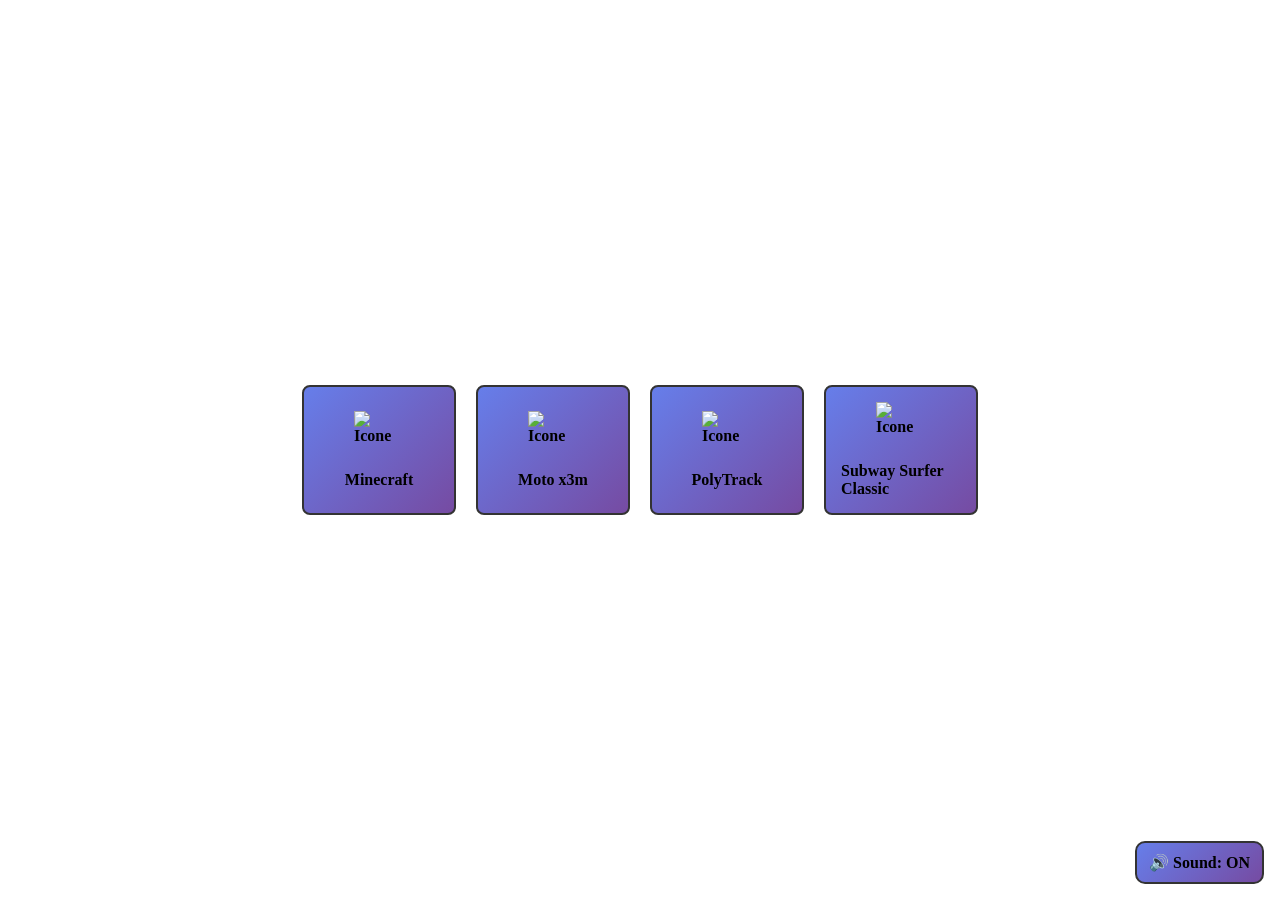
==== index.html @ 9f59fb11 "Upload" ====
<!DOCTYPE html>
<html lang="en">
<html>
    <meta name="viewport" content="width=device-width, initial-scale=1.0">
    <meta charset="utf-8">
    <title>Ponky 2</title>
    <link rel="stylesheet" href="./css/style.css">
<head>
</head>
<body>

    <div class="button-container">
        <a href="./Game/Minecraft/Minecraft.html" class="custom-button">
            <img src="https://th.bing.com/th/id/ODF.G-yNf5Q6NS2Pfz51-Gpd9Q?w=32&h=32&qlt=90&pcl=fffffa&o=6&pid=1.2" alt="Icone">Minecraft
        </a>
        <a href="./Game/Moto x3m/motox3m.html" class="custom-button">
            <img src="https://tse3.mm.bing.net/th/id/OIP.Zp-iGrLQJKifpBeg96e3VQHaHa?w=512&h=512&rs=1&pid=ImgDetMain&o=7&rm=3" alt="Icone">Moto x3m
        </a>
        <a href="./Game/Poly Track/polytrack.html" class="custom-button">
            <img src="https://tse4.mm.bing.net/th/id/OIP.PqbDIlK511xAgIE3h5T9MwHaHa?rs=1&pid=ImgDetMain&o=7&rm=3" alt="Icone">PolyTrack
        </a>
        <a href="./Game/Subway Surfer Classic/subwaysurferclassic.html" class="custom-button">
            <img src="https://tse1.mm.bing.net/th/id/OIP.kHOQ3zf6vvyOAUXDY4wWNwHaHa?rs=1&pid=ImgDetMain&o=7&rm=3" alt="Icone">Subway Surfer Classic
        </a>
    </div>

    <div id="sound-toggle" role="button" aria-label="Turn sound on/off">🔊 Sound: ON</div>

<script src="./js/sound.js"></script>

</body>
</html>
---- css/style.css ----
body {
        display: flex;
        justify-content: center;
        align-items: center;
        height: 100vh;
        margin: 0;
        background-size: cover;
        background-position: center;
        background-repeat: no-repeat;
        background-image: url('https://i.pinimg.com/originals/58/6e/51/586e51559dc40f48cd8ce65af9c1522f.gif');
        user-select: none;
    }

    .button-container {
        display: flex;
        gap: 20px;
    }

    .custom-button {
        display: flex;
        flex-direction: column;
        align-items: center;
        justify-content: center;
        padding: 15px;
        cursor: pointer;
        border: 2px solid #333;
        border-radius: 8px;
        text-decoration: none;
        color: #000;
        font-weight: bold;
        width: 120px;
        background: linear-gradient(135deg, #667eea 0%, #764ba2 100%);
        transition: transform 0.3s ease, background 0.3s ease;
    }

    .custom-button:hover {
        transform: scale(1.1) rotate(5deg);
        background: linear-gradient(135deg, #764ba2 0%, #667eea 100%);
    }

    .custom-button img {
        width: 50px;
        height: 50px;
        margin-bottom: 10px;
    }

    #sound-toggle {
        position: fixed;
        bottom: 16px;
        right: 16px;
        z-index: 9999;
        cursor: pointer;
        border: 2px solid #333;
        border-radius: 10px;
        padding: 10px 12px;
        font-weight: 800;
        color: #000;
        background: linear-gradient(135deg, #667eea 0%, #764ba2 100%);
        backdrop-filter: blur(6px);
        user-select: none;
        transition: transform 0.3s ease, background 0.3s ease;
    }
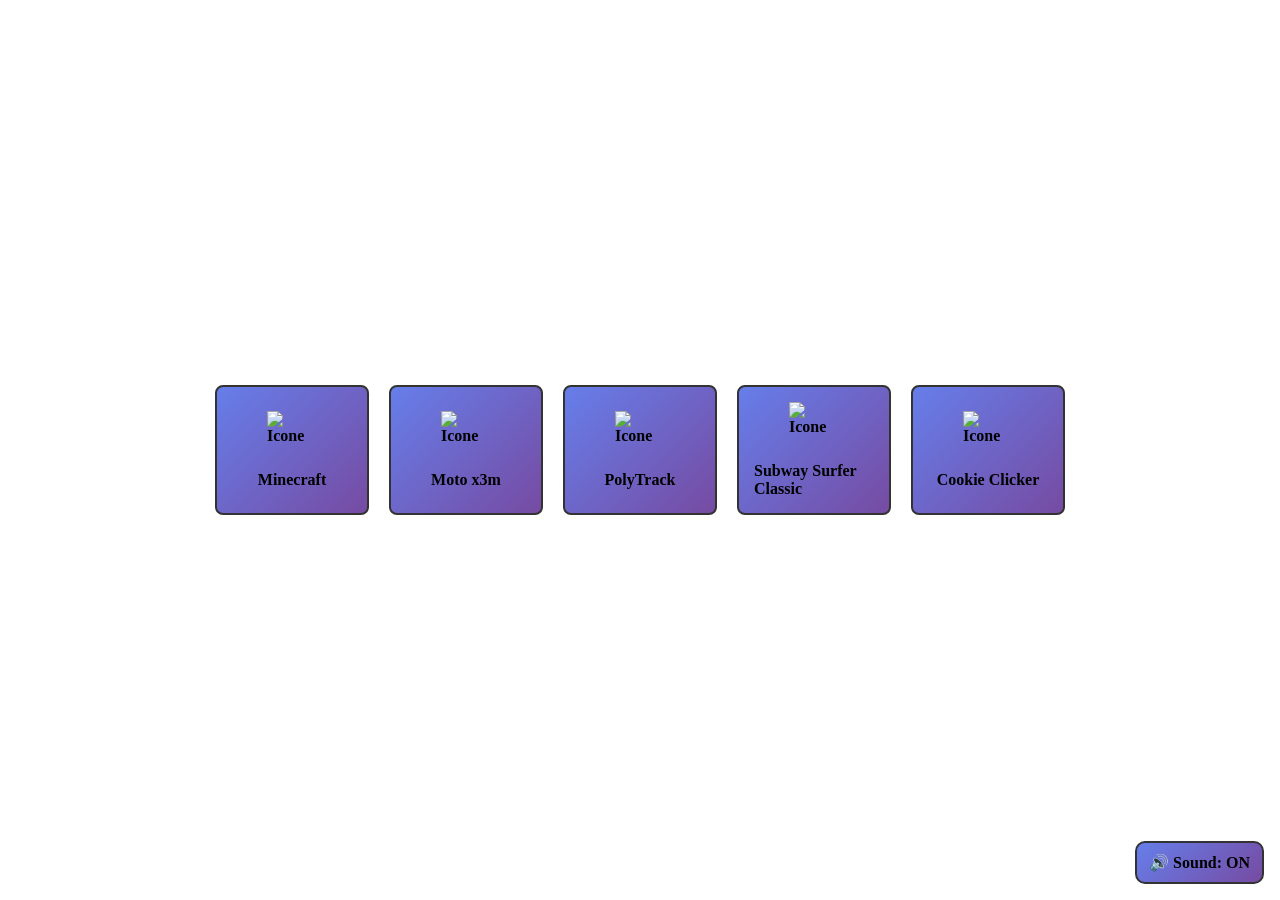
==== commit 8ed9c8d8: "Upload" ====
--- a/index.html
+++ b/index.html
@@ -5,6 +5,7 @@
     <meta charset="utf-8">
     <title>Ponky 2</title>
     <link rel="stylesheet" href="./css/style.css">
+    <link rel="icon" type="image/png" href="./favicon.png">
 <head>
 </head>
 <body>
@@ -22,6 +23,9 @@
         <a href="./Game/Subway Surfer Classic/subwaysurferclassic.html" class="custom-button">
             <img src="https://tse1.mm.bing.net/th/id/OIP.kHOQ3zf6vvyOAUXDY4wWNwHaHa?rs=1&pid=ImgDetMain&o=7&rm=3" alt="Icone">Subway Surfer Classic
         </a>
+        <a href="./Game/Cookie Clicker/cookieclicker.html" class="custom-button">
+            <img src="https://orteil.dashnet.org/cookieclicker/img/favicon.ico" alt="Icone">Cookie Clicker
+        </a>
     </div>
 
     <div id="sound-toggle" role="button" aria-label="Turn sound on/off">🔊 Sound: ON</div>
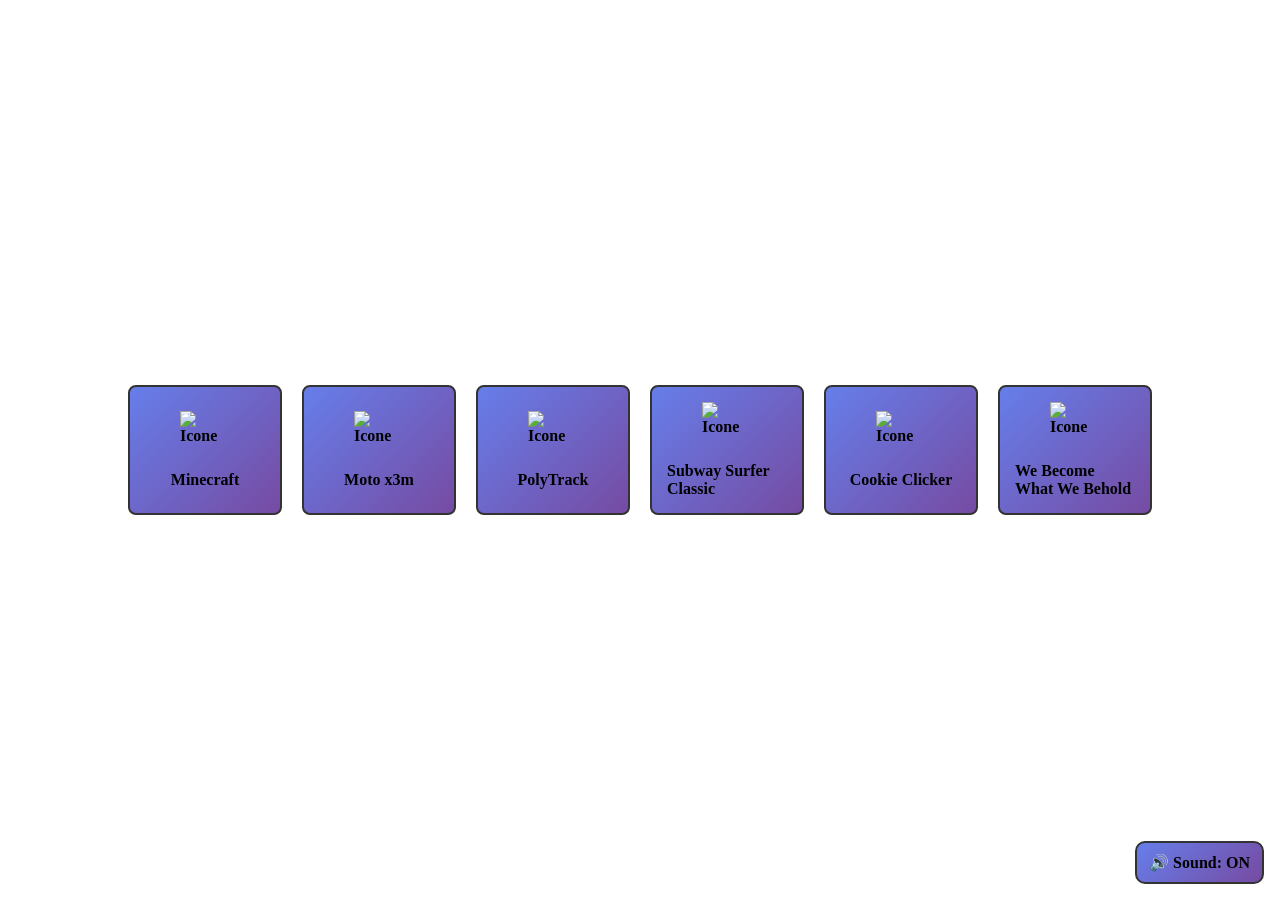
==== commit a736730e: "Upload" ====
--- a/index.html
+++ b/index.html
@@ -26,6 +26,9 @@
         <a href="./Game/Cookie Clicker/cookieclicker.html" class="custom-button">
             <img src="https://orteil.dashnet.org/cookieclicker/img/favicon.ico" alt="Icone">Cookie Clicker
         </a>
+        <a href="./Game/We Become What We Behold/WeBecomeWhatWeBehold.html" class="custom-button">
+            <img src="https://img.itch.zone/aW1hZ2UvOTIxMTUvNDU0MDMxLnBuZw==/32x32%23/xQ4cEL.png" alt="Icone">We Become What We Behold
+        </a>
     </div>
 
     <div id="sound-toggle" role="button" aria-label="Turn sound on/off">🔊 Sound: ON</div>
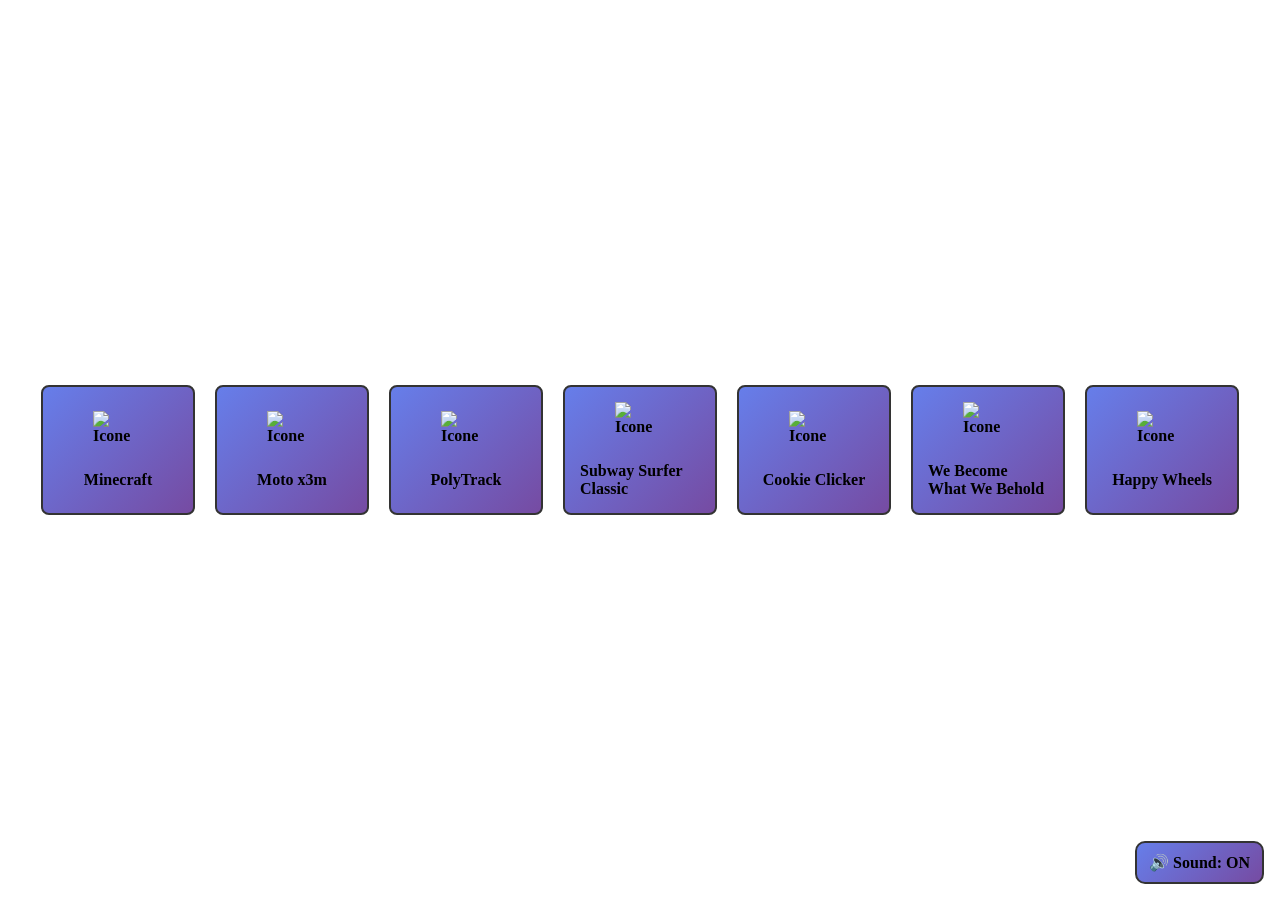
==== commit 258275f7: "Upload" ====
--- a/index.html
+++ b/index.html
@@ -14,20 +14,23 @@
         <a href="./Game/Minecraft/Minecraft.html" class="custom-button">
             <img src="https://th.bing.com/th/id/ODF.G-yNf5Q6NS2Pfz51-Gpd9Q?w=32&h=32&qlt=90&pcl=fffffa&o=6&pid=1.2" alt="Icone">Minecraft
         </a>
-        <a href="./Game/Moto x3m/motox3m.html" class="custom-button">
+        <a href="./Game/Moto x3m/Motox3m.html" class="custom-button">
             <img src="https://tse3.mm.bing.net/th/id/OIP.Zp-iGrLQJKifpBeg96e3VQHaHa?w=512&h=512&rs=1&pid=ImgDetMain&o=7&rm=3" alt="Icone">Moto x3m
         </a>
-        <a href="./Game/Poly Track/polytrack.html" class="custom-button">
+        <a href="./Game/Poly Track/PolyTrack.html" class="custom-button">
             <img src="https://tse4.mm.bing.net/th/id/OIP.PqbDIlK511xAgIE3h5T9MwHaHa?rs=1&pid=ImgDetMain&o=7&rm=3" alt="Icone">PolyTrack
         </a>
-        <a href="./Game/Subway Surfer Classic/subwaysurferclassic.html" class="custom-button">
+        <a href="./Game/Subway Surfer Classic/SubwaySurferClassic.html" class="custom-button">
             <img src="https://tse1.mm.bing.net/th/id/OIP.kHOQ3zf6vvyOAUXDY4wWNwHaHa?rs=1&pid=ImgDetMain&o=7&rm=3" alt="Icone">Subway Surfer Classic
         </a>
-        <a href="./Game/Cookie Clicker/cookieclicker.html" class="custom-button">
+        <a href="./Game/Cookie Clicker/CookieClicker.html" class="custom-button">
             <img src="https://orteil.dashnet.org/cookieclicker/img/favicon.ico" alt="Icone">Cookie Clicker
         </a>
         <a href="./Game/We Become What We Behold/WeBecomeWhatWeBehold.html" class="custom-button">
             <img src="https://img.itch.zone/aW1hZ2UvOTIxMTUvNDU0MDMxLnBuZw==/32x32%23/xQ4cEL.png" alt="Icone">We Become What We Behold
+        </a>
+        <a href="./Game/Happy Wheels/HappyWheels.html" class="custom-button">
+            <img src="https://totaljerkface.com/img/favicon.ico" alt="Icone">Happy Wheels
         </a>
     </div>
 
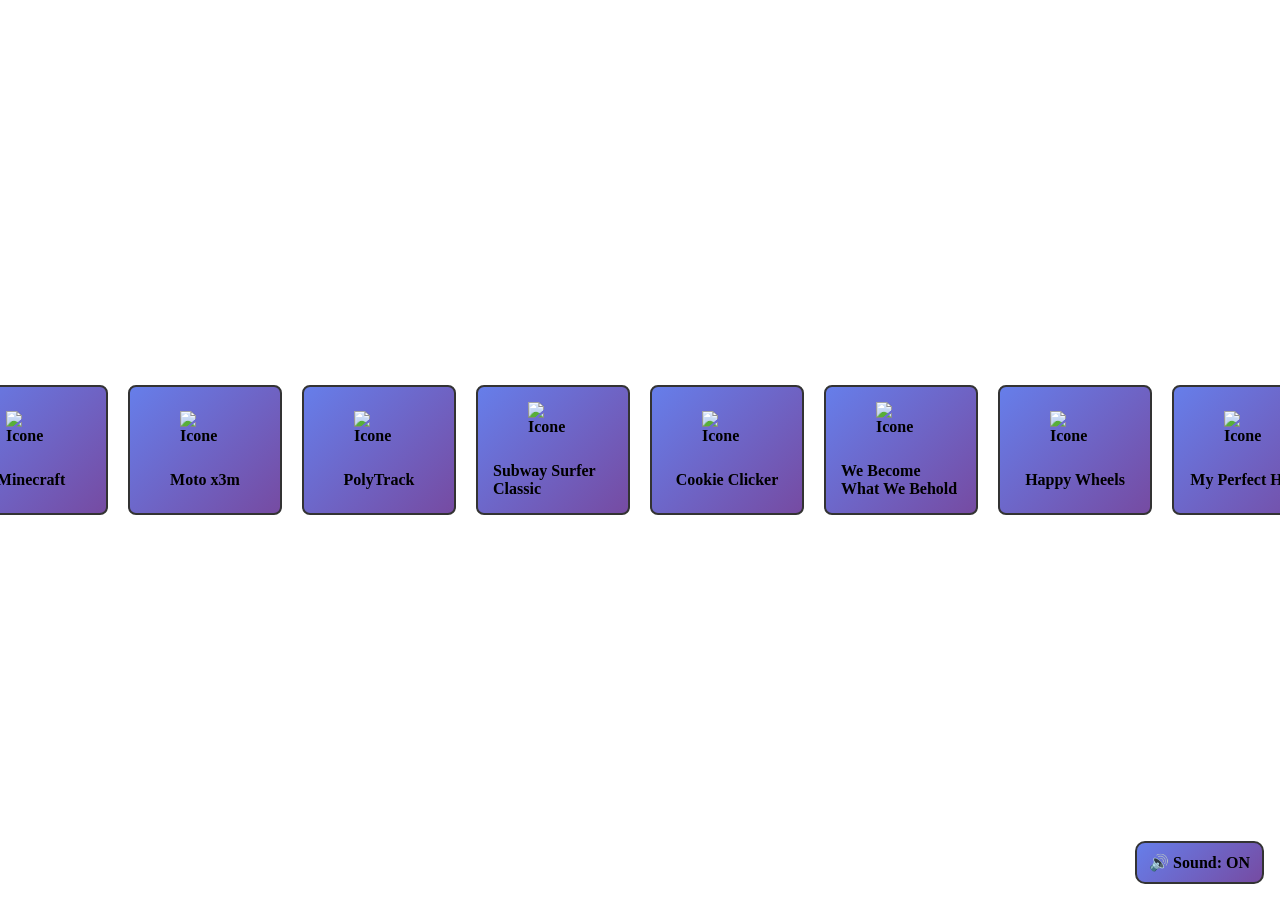
==== commit 9e172b11: "Upload" ====
--- a/index.html
+++ b/index.html
@@ -32,6 +32,9 @@
         <a href="./Game/Happy Wheels/HappyWheels.html" class="custom-button">
             <img src="https://totaljerkface.com/img/favicon.ico" alt="Icone">Happy Wheels
         </a>
+        <a href="./Game/My Perfect Hotel/MyPerfectHotel.html" class="custom-button">
+            <img src="https://th.bing.com/th/id/ODF._7CEZcBnRwu4JBrNmuSWFg?w=32&h=32&qlt=93&pcl=fffffa&o=6&pid=1.2" alt="Icone">My Perfect Hotel
+        </a>
     </div>
 
     <div id="sound-toggle" role="button" aria-label="Turn sound on/off">🔊 Sound: ON</div>
